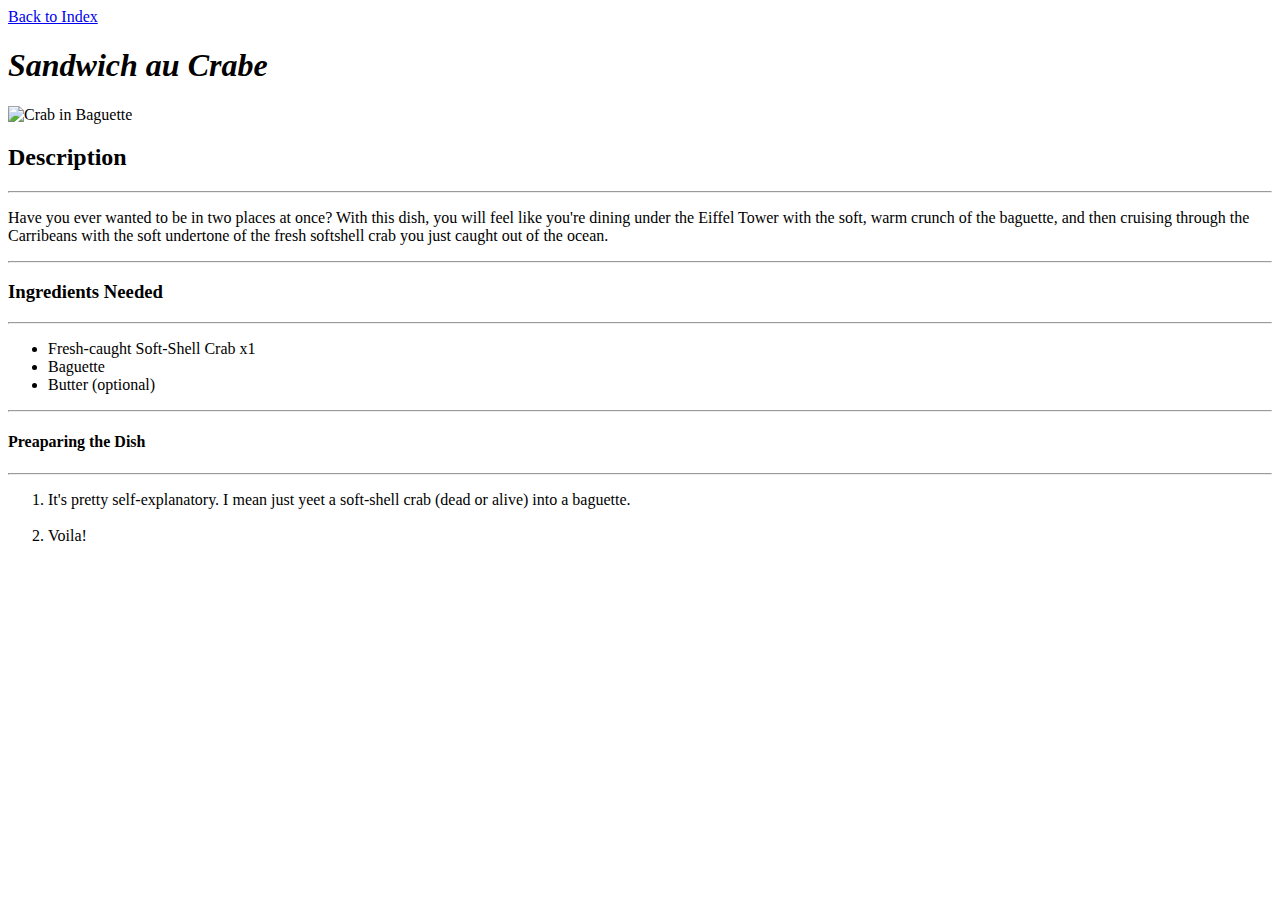
==== recipes/crab.html @ d5bb5944 "add crab.html" ====
<!DOCTYPE html>
<html lang="en">
<head>
    <meta charset="UTF-8">
    <meta http-equiv="X-UA-Compatible" content="IE=edge">
    <meta name="viewport" content="width=device-width, initial-scale=1.0">
    <title>Crab</title>
</head>
<body>
    <a href="../index.html" class="button">Back to Index</a>
    <h1><em>Sandwich au Crabe</em></h1>
    <img src="images/crab.jpg" alt="Crab in Baguette" width="350px" height="350px">

    <h2>Description</h2>
    <hr>

    <p>Have you ever wanted to be in two places at once? With this dish, you will feel like you're dining under the Eiffel Tower with the soft, warm crunch of the baguette, and then cruising through the Carribeans with the soft undertone of the fresh softshell crab you just caught out of the ocean.</p>
    <hr>

    <h3>Ingredients Needed</h3>
    <hr>

    <ul>
        <li>Fresh-caught Soft-Shell Crab x1</li>
        <li>Baguette</li>
        <li>Butter (optional)</li>
    </ul>
    <hr>

    <h4>Preaparing the Dish</h4>
    <hr>

    <ol>
        <li>It's pretty self-explanatory. I mean just yeet a soft-shell crab (dead or alive) into a baguette.</li><br>
        <li>Voila!</li>
    </ol>
</body>
</html>
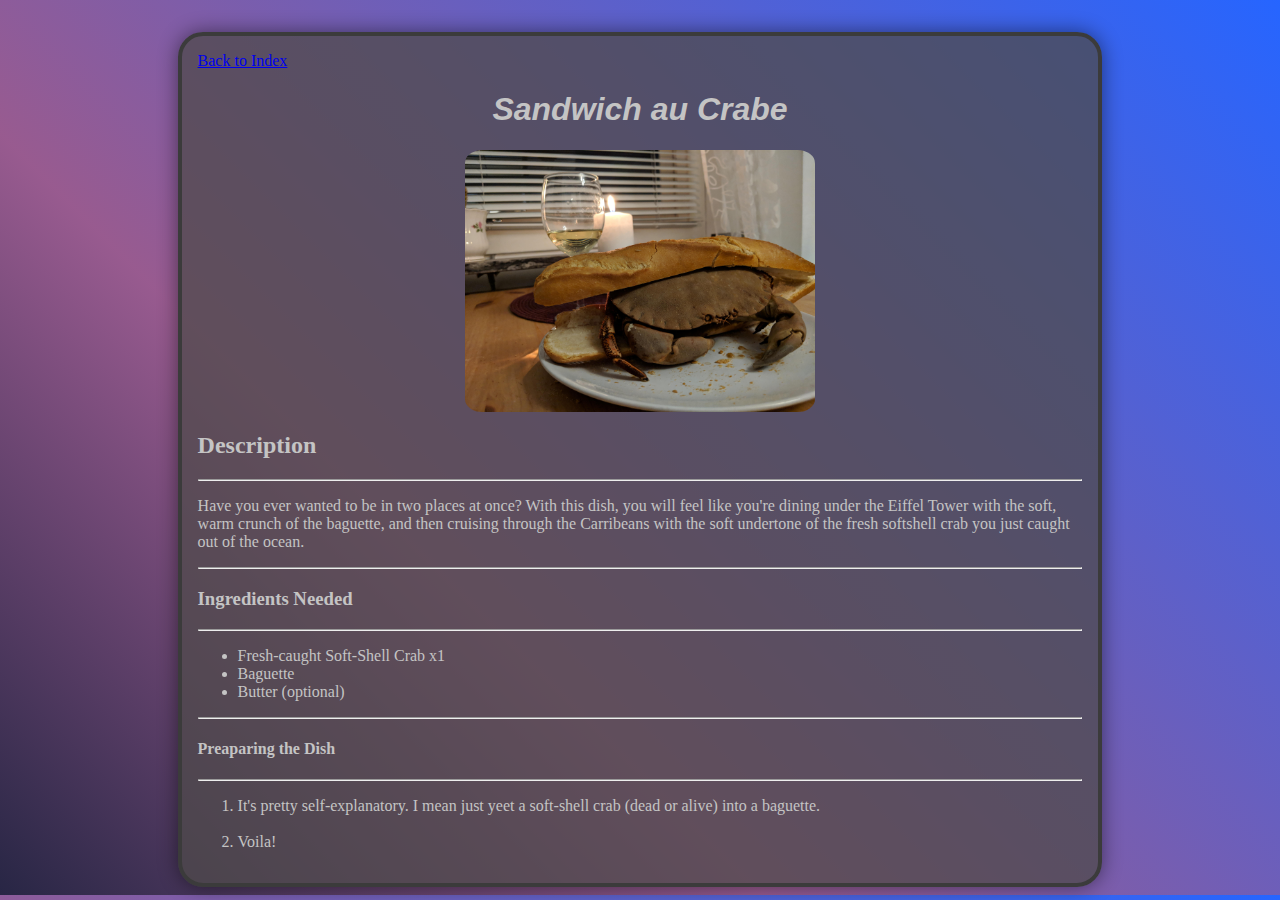
==== commit 3802ad72: "add styles" ====
--- a/recipes/crab.html
+++ b/recipes/crab.html
@@ -5,11 +5,13 @@
     <meta http-equiv="X-UA-Compatible" content="IE=edge">
     <meta name="viewport" content="width=device-width, initial-scale=1.0">
     <title>Crab</title>
+    <link rel="stylesheet" href="style.css">
 </head>
 <body>
+    <div id="contents">
     <a href="../index.html" class="button">Back to Index</a>
-    <h1><em>Sandwich au Crabe</em></h1>
-    <img src="images/crab.jpg" alt="Crab in Baguette" width="350px" height="350px">
+    <h1 class="title"><em>Sandwich au Crabe</em></h1>
+    <img class="image" src="images/crab.jpg" alt="Crab in Baguette">
 
     <h2>Description</h2>
     <hr>
@@ -34,5 +36,6 @@
         <li>It's pretty self-explanatory. I mean just yeet a soft-shell crab (dead or alive) into a baguette.</li><br>
         <li>Voila!</li>
     </ol>
+    </div>
 </body>
 </html>--- a/recipes/style.css
+++ b/recipes/style.css
@@ -0,0 +1,35 @@
+.title {
+    font-family: Papyrus, Helvetica;
+    text-align: center;
+}
+
+.image {
+    display: block;
+    margin-left: auto;
+    margin-right: auto;
+    width: 350px;
+    height: auto;
+    border-radius: 5%;
+}
+
+#contents {
+    display: block;
+    margin: auto;
+    padding: 16px;
+    margin-top: 32px;
+    width: max(70%,400px);
+    border: 4px solid rgb(59, 59, 59);
+    text-align: left;
+    border-radius: 25px;
+    background-color: rgba(78, 74, 74, 0.747);
+    box-shadow: 0px 0px 20px rgba(0, 0, 0, 0.479);
+    overflow: hidden;
+    color: rgb(196, 196, 196); 
+    
+}
+
+body {
+    background: rgb(2,0,36);
+background: linear-gradient(45deg, rgba(2,0,36,0.85) 0%, rgba(134,62,124,0.85) 35%, rgba(0,74,255,0.85) 100%);
+
+}